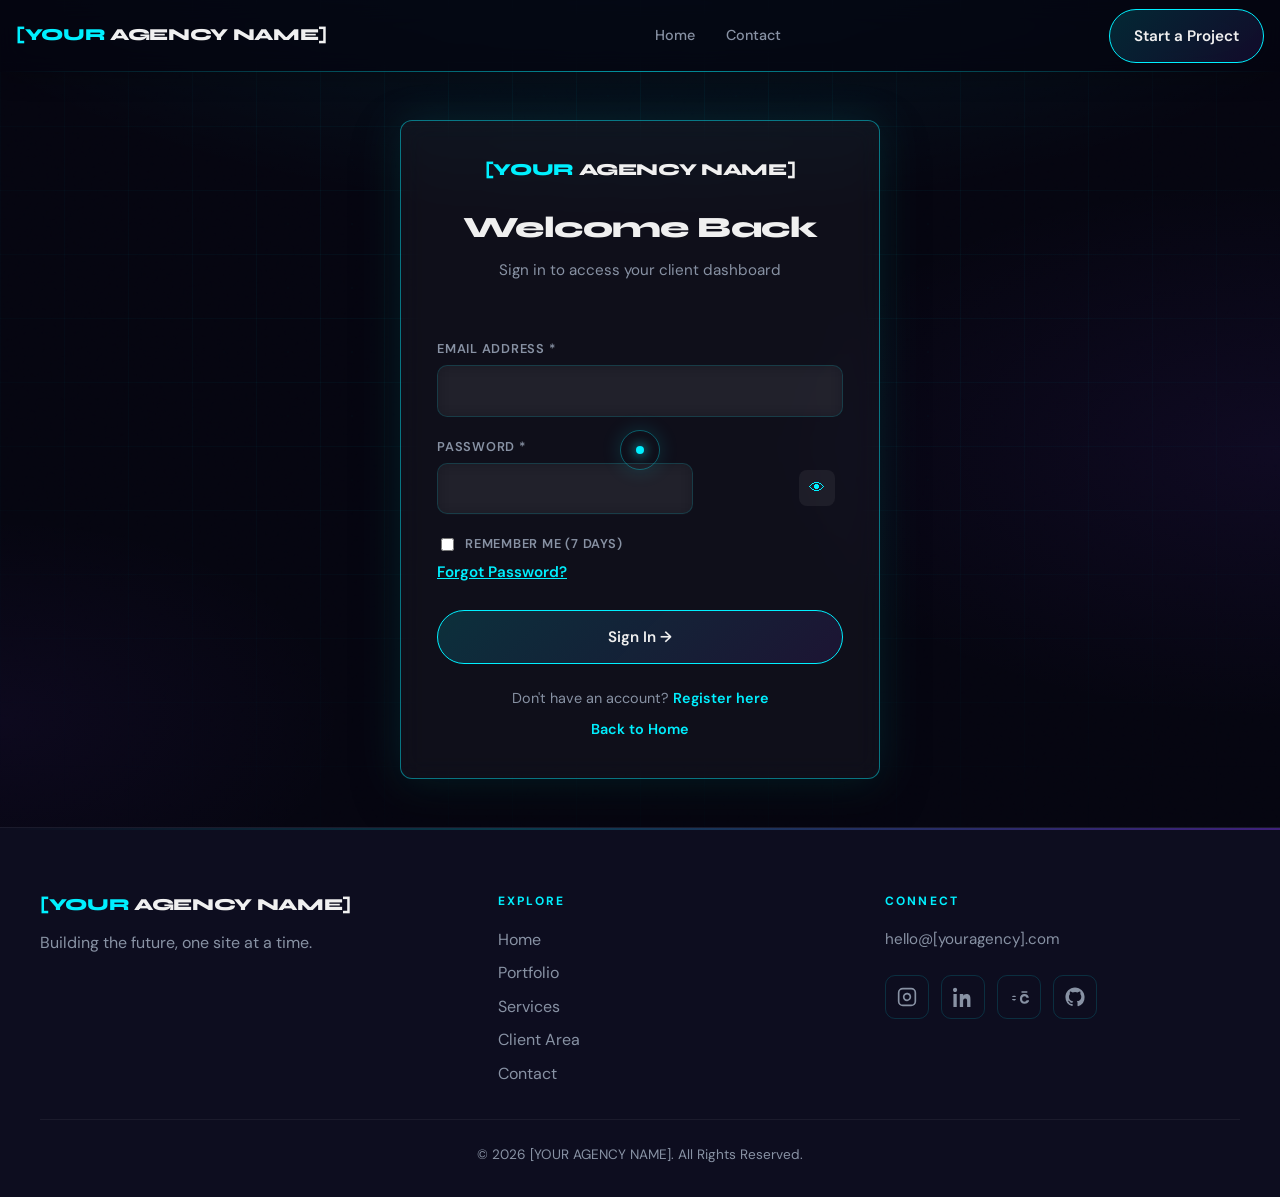
==== admin.html @ 1fb94049 "feat: client area auth, admin panel, and contact inbox (localStorage) Co-authored-by: Cursor <cursor" ====
<!DOCTYPE html>
<html lang="en">
  <head>
    <meta charset="utf-8" />
    <meta name="viewport" content="width=device-width, initial-scale=1" />
    <meta name="description" content="Admin Panel — [YOUR AGENCY NAME]" />
    <title>Admin Panel — [YOUR AGENCY NAME]</title>
    <link rel="icon" href="favicon.svg" type="image/svg+xml" />
    <link rel="preconnect" href="https://fonts.googleapis.com" />
    <link rel="preconnect" href="https://fonts.gstatic.com" crossorigin />
    <link
      href="https://fonts.googleapis.com/css2?family=DM+Sans:ital,opsz,wght@0,9..40,400;0,9..40,500;0,9..40,600;0,9..40,700&family=Syne:wght@400;500;600;700;800&display=swap"
      rel="stylesheet"
    />
    <link rel="stylesheet" href="style.css" />
  </head>
  <body class="page page--admin admin-page auth-pending" data-page="admin">
    <!-- Sync: session + admin role — keep in sync with auth.js getSession / user.role -->
    <script>
      (function () {
        try {
          var raw = localStorage.getItem("agency_session");
          if (!raw) {
            window.location.replace("login.html");
            return;
          }
          var s = JSON.parse(raw);
          if (!s || !s.userId || !s.expiresAt || Date.now() > new Date(s.expiresAt).getTime()) {
            localStorage.removeItem("agency_session");
            window.location.replace("login.html");
            return;
          }
          var users = JSON.parse(localStorage.getItem("agency_users") || "[]");
          var user = null;
          for (var i = 0; i < users.length; i++) {
            if (users[i].id === s.userId) {
              user = users[i];
              break;
            }
          }
          if (!user || user.role !== "admin") {
            window.location.replace("client-area.html");
            return;
          }
        } catch (e) {
          window.location.replace("login.html");
        }
      })();
    </script>

    <div class="page-bg" aria-hidden="true">
      <div class="page-bg__grid"></div>
      <div class="page-bg__dots"></div>
      <div class="page-bg__noise"></div>
    </div>

    <div class="custom-cursor" aria-hidden="true">
      <div class="custom-cursor__dot"></div>
      <div class="custom-cursor__ring"></div>
    </div>

    <header id="site-header" class="site-header"></header>

    <main id="main-content" class="admin-layout">
      <aside class="admin-sidebar" role="tablist" aria-label="Admin sections">
        <button type="button" class="admin-tab is-active" role="tab" aria-selected="true" data-admin-tab="overview">Overview</button>
        <button type="button" class="admin-tab" role="tab" aria-selected="false" data-admin-tab="users">Users</button>
        <button type="button" class="admin-tab" role="tab" aria-selected="false" data-admin-tab="projects">Projects</button>
        <button type="button" class="admin-tab" role="tab" aria-selected="false" data-admin-tab="messages">Messages</button>
        <button type="button" class="admin-tab" role="tab" aria-selected="false" data-admin-tab="settings">Settings</button>
      </aside>

      <div class="admin-panels">
        <section class="admin-panel glass glass--static" id="admin-panel-overview" data-admin-panel="overview">
          <h1 class="service-card__title" style="margin-top: 0">Overview</h1>
          <div class="admin-stat-grid" id="admin-overview-stats"></div>
          <h2 class="section__eyebrow" style="margin-top: 2rem">Recent registrations</h2>
          <div id="admin-recent-users" class="admin-table-wrap"></div>
          <h2 class="section__eyebrow" style="margin-top: 2rem">Recent activity</h2>
          <ul class="activity-list" id="admin-activity-feed"></ul>
        </section>

        <section class="admin-panel glass glass--static" id="admin-panel-users" data-admin-panel="users" hidden>
          <h1 class="service-card__title" style="margin-top: 0">Users</h1>
          <div style="display: flex; flex-wrap: wrap; gap: 0.75rem; margin: 1rem 0">
            <input type="search" id="admin-user-search" placeholder="Search name or email…" aria-label="Search users" style="flex: 1; min-width: 200px; padding: 0.65rem 1rem; border-radius: 10px; border: 1px solid var(--border); background: rgba(255,255,255,0.04); color: inherit" />
            <button type="button" class="btn btn--primary btn--magnetic" id="admin-add-user-toggle">Add User</button>
          </div>
          <div id="admin-add-user-form" class="glass glass--static" style="display: none; padding: 1rem; margin-bottom: 1rem">
            <h2 class="section__eyebrow" style="margin-top: 0">New user</h2>
            <form id="admin-create-user-form" class="note-form" style="margin: 0">
              <div class="field">
                <label for="au-name">Full name</label>
                <input id="au-name" required />
              </div>
              <div class="field">
                <label for="au-email">Email</label>
                <input id="au-email" type="email" required />
              </div>
              <div class="field">
                <label for="au-company">Company</label>
                <input id="au-company" />
              </div>
              <div class="field">
                <label for="au-role">Role</label>
                <select id="au-role">
                  <option value="client">client</option>
                  <option value="admin">admin</option>
                </select>
              </div>
              <div class="field">
                <label for="au-password">Password</label>
                <input id="au-password" type="password" minlength="8" required />
              </div>
              <button type="submit" class="btn btn--primary">Create user</button>
            </form>
          </div>
          <div id="admin-users-table" class="admin-table-wrap"></div>
        </section>

        <section class="admin-panel glass glass--static" id="admin-panel-projects" data-admin-panel="projects" hidden>
          <h1 class="service-card__title" style="margin-top: 0">Projects</h1>
          <button type="button" class="btn btn--primary btn--magnetic" id="admin-add-project-toggle" style="margin: 1rem 0">Add Project</button>
          <div id="admin-add-project-form" class="glass glass--static" style="display: none; padding: 1rem; margin-bottom: 1rem">
            <form id="admin-project-form" class="note-form" style="margin: 0">
              <div class="field">
                <label for="ap-name">Project name</label>
                <input id="ap-name" required />
              </div>
              <div class="field">
                <label for="ap-client">Assign to user</label>
                <select id="ap-client"></select>
              </div>
              <div class="field">
                <label for="ap-status">Status</label>
                <select id="ap-status">
                  <option>In Progress</option>
                  <option>Review</option>
                  <option>Complete</option>
                  <option>On Hold</option>
                </select>
              </div>
              <button type="submit" class="btn btn--primary">Save project</button>
            </form>
          </div>
          <div id="admin-projects-table" class="admin-table-wrap"></div>
        </section>

        <section class="admin-panel glass glass--static" id="admin-panel-messages" data-admin-panel="messages" hidden>
          <h1 class="service-card__title" style="margin-top: 0">Messages</h1>
          <p class="section__lead">Contact form submissions stored in this browser.</p>
          <div id="admin-messages-list"></div>
        </section>

        <section class="admin-panel glass glass--static" id="admin-panel-settings" data-admin-panel="settings" hidden>
          <h1 class="service-card__title" style="margin-top: 0">Agency settings</h1>
          <form id="agency-settings-form" class="note-form glass glass--static" style="padding: 1.25rem">
            <div class="field">
              <label for="as-name">Agency name</label>
              <input id="as-name" />
            </div>
            <div class="field">
              <label for="as-email">Contact email</label>
              <input id="as-email" type="email" />
            </div>
            <div class="field">
              <label for="as-hours">Business hours</label>
              <input id="as-hours" />
            </div>
            <div class="field">
              <label for="as-social">Social links (one per line)</label>
              <textarea id="as-social" rows="4"></textarea>
            </div>
            <button type="submit" class="btn btn--primary btn--magnetic">Save settings</button>
          </form>
        </section>
      </div>
    </main>

    <div id="admin-modal" class="admin-modal" role="dialog" aria-modal="true" aria-labelledby="admin-modal-title" hidden>
      <div class="admin-modal__card">
        <h2 id="admin-modal-title" class="service-card__title" style="margin-top: 0">Confirm</h2>
        <p id="admin-modal-body" class="section__lead" style="margin-bottom: 1rem"></p>
        <div style="display: flex; gap: 0.75rem; justify-content: flex-end">
          <button type="button" class="btn btn--magnetic" id="admin-modal-cancel">Cancel</button>
          <button type="button" class="btn btn--primary" id="admin-modal-confirm">Confirm</button>
        </div>
      </div>
    </div>

    <footer id="site-footer" class="site-footer"></footer>

    <script src="auth.js"></script>
    <script src="components.js"></script>
    <script src="main.js"></script>
    <script src="admin.js"></script>
  </body>
</html>
---- style.css ----
/**
 * [YOUR AGENCY NAME] — Global styles
 * Futuristic agency theme: deep space, cyan/violet accents, glass UI.
 * Mobile-first breakpoints: 480 | 768 | 1024 | 1280
 */

/* -------------------------------------------------------------------------- */
/* Design tokens                                                              */
/* -------------------------------------------------------------------------- */

:root {
  --bg-primary: #050510;
  --bg-secondary: #0d0d1f;
  --bg-card: rgba(255, 255, 255, 0.04);
  --accent-cyan: #00f0ff;
  --accent-cyan-glow: rgba(0, 240, 255, 0.15);
  --accent-violet: #7c3aed;
  --accent-violet-glow: rgba(124, 58, 237, 0.15);
  --text-primary: #f0f0f0;
  --text-secondary: #8892a4;
  --border: rgba(0, 240, 255, 0.15);
  --glass-blur: blur(12px);
  --radius: 12px;
  --font-display: "Syne", sans-serif;
  --font-body: "DM Sans", sans-serif;
  --error: #ff4d6d;
  --header-h: 72px;
  --ease-out: cubic-bezier(0.22, 1, 0.36, 1);
  /* Native <select> lists often use a light surface — options need dark text */
  --select-option-text: #0a0d18;
  --select-option-bg: #eef2f8;
  --select-option-bg-hover: #e2e8f0;
}

/* -------------------------------------------------------------------------- */
/* Base                                                                       */
/* -------------------------------------------------------------------------- */

*,
*::before,
*::after {
  box-sizing: border-box;
}

html {
  scroll-behavior: smooth;
}

body {
  margin: 0;
  min-height: 100vh;
  font-family: var(--font-body);
  font-size: 1rem;
  line-height: 1.6;
  color: var(--text-primary);
  background-color: var(--bg-primary);
  overflow-x: hidden;
  -webkit-font-smoothing: antialiased;
}

/* Custom cursor: hide system cursor on fine pointers only */
@media (pointer: fine) {
  body.has-custom-cursor,
  body.has-custom-cursor * {
    cursor: none;
  }
}

img {
  max-width: 100%;
  height: auto;
  display: block;
}

a {
  color: inherit;
  text-decoration: none;
}

button,
input,
select,
textarea {
  font: inherit;
  color: inherit;
}

:focus {
  outline: none;
}

:focus-visible {
  outline: 2px solid var(--accent-cyan);
  outline-offset: 3px;
}

/* -------------------------------------------------------------------------- */
/* Page shell — shared background (every page)                                */
/* -------------------------------------------------------------------------- */

.page-bg {
  position: fixed;
  inset: 0;
  z-index: -2;
  background-color: var(--bg-primary);
  background-image:
    radial-gradient(ellipse 120% 80% at 50% -20%, rgba(0, 240, 255, 0.12), transparent 55%),
    radial-gradient(ellipse 80% 60% at 100% 50%, rgba(124, 58, 237, 0.08), transparent 50%),
    radial-gradient(ellipse 60% 50% at 0% 80%, rgba(124, 58, 237, 0.06), transparent 45%);
  overflow: hidden;
}

/* Animated grid */
.page-bg__grid {
  position: absolute;
  inset: -50%;
  width: 200%;
  height: 200%;
  background-image:
    linear-gradient(rgba(0, 240, 255, 0.04) 1px, transparent 1px),
    linear-gradient(90deg, rgba(0, 240, 255, 0.04) 1px, transparent 1px);
  background-size: 64px 64px;
  transform-origin: center;
  animation: grid-drift 80s linear infinite;
  mask-image: radial-gradient(ellipse 55% 55% at 50% 40%, black 20%, transparent 70%);
}

@keyframes grid-drift {
  0% {
    transform: translate(0, 0) rotate(0deg);
  }
  100% {
    transform: translate(-64px, -64px) rotate(0.5deg);
  }
}

/* Glowing grid intersections (subtle dots) */
.page-bg__dots {
  position: absolute;
  inset: 0;
  background-image: radial-gradient(
    circle,
    rgba(0, 240, 255, 0.12) 1px,
    transparent 1.5px
  );
  background-size: 64px 64px;
  opacity: 0.35;
  animation: grid-drift 80s linear infinite reverse;
  mask-image: radial-gradient(ellipse 50% 45% at 50% 35%, black, transparent 75%);
}

/* Noise overlay */
.page-bg__noise {
  position: absolute;
  inset: 0;
  opacity: 0.07;
  pointer-events: none;
  background-image: url("data:image/svg+xml,%3Csvg viewBox='0 0 256 256' xmlns='http://www.w3.org/2000/svg'%3E%3Cfilter id='n'%3E%3CfeTurbulence type='fractalNoise' baseFrequency='0.9' numOctaves='4' stitchTiles='stitch'/%3E%3C/filter%3E%3Crect width='100%25' height='100%25' filter='url(%23n)'/%3E%3C/svg%3E");
  mix-blend-mode: overlay;
}

/* -------------------------------------------------------------------------- */
/* Custom cursor                                                              */
/* -------------------------------------------------------------------------- */

.custom-cursor {
  position: fixed;
  inset: 0;
  z-index: 2147483645;
  pointer-events: none;
  isolation: isolate;
  display: none;
}

@media (pointer: fine) {
  .custom-cursor {
    display: block;
  }
}

.custom-cursor__dot {
  position: absolute;
  width: 8px;
  height: 8px;
  left: 0;
  top: 0;
  border-radius: 50%;
  background: var(--accent-cyan);
  box-shadow:
    0 0 12px var(--accent-cyan),
    0 0 24px var(--accent-cyan-glow);
  transform: translate3d(-100px, -100px, 0) translate(-50%, -50%);
  will-change: transform;
}

.custom-cursor__ring {
  position: absolute;
  width: 40px;
  height: 40px;
  left: 0;
  top: 0;
  border-radius: 50%;
  border: 1px solid rgba(0, 240, 255, 0.35);
  box-shadow: 0 0 20px rgba(0, 240, 255, 0.15);
  transform: translate3d(-100px, -100px, 0) translate(-50%, -50%);
  will-change: transform;
}

/* -------------------------------------------------------------------------- */
/* Page transitions                                                           */
/* -------------------------------------------------------------------------- */

body {
  opacity: 1;
  /* No transform on body: any transform makes fixed children use the wrong
     containing block vs. clientX/clientY. Page transitions use opacity only. */
  transform: none;
  transition: opacity 0.45s var(--ease-out);
}

body.page-exit {
  opacity: 0;
}

body.page-enter {
  opacity: 0;
}

body.page-enter-active {
  opacity: 1;
}

/* -------------------------------------------------------------------------- */
/* Layout utilities                                                           */
/* -------------------------------------------------------------------------- */

.container {
  width: min(1200px, 100% - 2rem);
  margin-inline: auto;
}

@media (min-width: 768px) {
  .container {
    width: min(1200px, 100% - 3rem);
  }
}

.section {
  position: relative;
  padding-block: clamp(3.5rem, 10vw, 6rem);
}

.section__title {
  font-family: var(--font-display);
  font-weight: 800;
  font-size: clamp(2.5rem, 6vw, 4.5rem);
  line-height: 1.05;
  letter-spacing: -0.02em;
  margin: 0 0 0.75rem;
}

.section__title--page {
  font-size: clamp(3rem, 8vw, 5.5rem);
}

.section__eyebrow {
  font-size: 0.75rem;
  font-weight: 600;
  letter-spacing: 0.2em;
  text-transform: uppercase;
  color: var(--accent-cyan);
  margin-bottom: 0.75rem;
  display: block;
}

.section__lead {
  color: var(--text-secondary);
  font-size: clamp(1rem, 2vw, 1.15rem);
  max-width: 42ch;
  margin: 0 0 2rem;
}

/* Wave / diagonal section dividers — never flat horizontal rules */
.section-divider {
  display: block;
  width: 100%;
  height: clamp(48px, 8vw, 80px);
  color: var(--bg-secondary);
  margin-top: -1px;
}

.section-divider--flip {
  transform: scaleY(-1);
}

.section-divider--diagonal {
  height: clamp(40px, 6vw, 64px);
  background: linear-gradient(
    to bottom right,
    transparent 49.5%,
    var(--bg-secondary) 50%
  );
}

/* -------------------------------------------------------------------------- */
/* Reveal on scroll (Intersection Observer)                                   */
/* -------------------------------------------------------------------------- */

.reveal {
  opacity: 0;
  transform: translateY(28px);
  pointer-events: none;
  transition:
    opacity 0.7s var(--ease-out),
    transform 0.7s var(--ease-out);
}

.reveal.is-visible {
  opacity: 1;
  transform: translateY(0);
  pointer-events: auto;
}

.reveal-stagger > * {
  opacity: 0;
  transform: translateY(24px);
  transition:
    opacity 0.65s var(--ease-out),
    transform 0.65s var(--ease-out);
}

.reveal-stagger:not(.is-visible) {
  pointer-events: none;
}

.reveal-stagger.is-visible > * {
  opacity: 1;
  transform: translateY(0);
}

.reveal-stagger.is-visible {
  pointer-events: auto;
}

/* -------------------------------------------------------------------------- */
/* Buttons                                                                    */
/* -------------------------------------------------------------------------- */

.btn {
  position: relative;
  display: inline-flex;
  align-items: center;
  justify-content: center;
  gap: 0.5rem;
  padding: 0.85rem 1.5rem;
  border-radius: 999px;
  font-weight: 600;
  font-size: 0.95rem;
  border: 1px solid rgba(0, 240, 255, 0.45);
  background: transparent;
  color: var(--text-primary);
  box-shadow: 0 0 0 rgba(0, 240, 255, 0);
  transition:
    border-color 0.3s ease,
    box-shadow 0.35s ease,
    background 0.3s ease,
    transform 0.2s var(--ease-out);
}

.btn--magnetic {
  will-change: transform;
}

.btn::before {
  content: "";
  position: absolute;
  inset: -1px;
  border-radius: inherit;
  padding: 1px;
  background: linear-gradient(135deg, rgba(0, 240, 255, 0.5), rgba(124, 58, 237, 0.35));
  -webkit-mask:
    linear-gradient(#fff 0 0) content-box,
    linear-gradient(#fff 0 0);
  mask:
    linear-gradient(#fff 0 0) content-box,
    linear-gradient(#fff 0 0);
  -webkit-mask-composite: xor;
  mask-composite: exclude;
  opacity: 0;
  transition: opacity 0.3s ease;
  pointer-events: none;
}

.btn:hover::before,
.btn:focus-visible::before {
  opacity: 1;
}

.btn:hover,
.btn:focus-visible {
  border-color: var(--accent-cyan);
  box-shadow:
    0 0 24px var(--accent-cyan-glow),
    0 0 48px rgba(0, 240, 255, 0.08);
}

.btn--primary {
  background: linear-gradient(135deg, rgba(0, 240, 255, 0.15), rgba(124, 58, 237, 0.12));
  border-color: var(--accent-cyan);
}

.btn--primary:hover,
.btn--primary:focus-visible {
  background: linear-gradient(135deg, rgba(0, 240, 255, 0.35), rgba(124, 58, 237, 0.2));
}

.btn--glow {
  animation: btn-glow-pulse 2.5s ease-in-out infinite;
}

@keyframes btn-glow-pulse {
  0%,
  100% {
    box-shadow: 0 0 20px rgba(0, 240, 255, 0.15);
  }
  50% {
    box-shadow:
      0 0 32px rgba(0, 240, 255, 0.35),
      0 0 64px rgba(0, 240, 255, 0.12);
  }
}

.btn-row {
  display: flex;
  flex-wrap: wrap;
  gap: 1rem;
}

/* -------------------------------------------------------------------------- */
/* Glass cards                                                                */
/* -------------------------------------------------------------------------- */

.glass {
  position: relative;
  background: var(--bg-card);
  -webkit-backdrop-filter: var(--glass-blur);
  backdrop-filter: var(--glass-blur);
  border: 1px solid var(--border);
  border-radius: var(--radius);
  box-shadow: 0 8px 32px rgba(0, 0, 0, 0.35);
  transition:
    transform 0.35s var(--ease-out),
    border-color 0.35s ease,
    box-shadow 0.35s ease;
}

.glass:hover {
  border-color: rgba(0, 240, 255, 0.45);
  box-shadow:
    0 0 24px var(--accent-cyan-glow),
    0 12px 40px rgba(0, 0, 0, 0.4);
}

.glass--static:hover {
  transform: none;
}

.glass--lift:hover {
  transform: scale(1.02) translateY(-4px);
}

/* -------------------------------------------------------------------------- */
/* Site header / nav                                                          */
/* -------------------------------------------------------------------------- */

.site-header {
  position: fixed;
  top: 0;
  left: 0;
  right: 0;
  z-index: 1000;
  height: var(--header-h);
  display: flex;
  align-items: center;
  background: rgba(5, 5, 16, 0.72);
  -webkit-backdrop-filter: blur(12px);
  backdrop-filter: blur(12px);
  border-bottom: 1px solid transparent;
  border-image: linear-gradient(
      90deg,
      transparent,
      rgba(0, 240, 255, 0.35) 30%,
      rgba(0, 240, 255, 0.6) 50%,
      rgba(0, 240, 255, 0.35) 70%,
      transparent
    )
    1;
  box-shadow: 0 4px 24px rgba(0, 0, 0, 0.25);
}

.site-header__inner {
  width: min(1280px, 100% - 2rem);
  margin-inline: auto;
  display: flex;
  align-items: center;
  justify-content: space-between;
  gap: 1rem;
}

.logo {
  font-family: var(--font-display);
  font-weight: 800;
  font-size: 1.05rem;
  letter-spacing: -0.02em;
  white-space: nowrap;
}

.logo__accent {
  color: var(--accent-cyan);
}

.logo__rest {
  color: var(--text-primary);
}

.nav-desktop {
  display: none;
  align-items: center;
  gap: 0.25rem;
}

@media (min-width: 1024px) {
  .nav-desktop {
    display: flex;
  }
}

.nav-desktop a {
  position: relative;
  padding: 0.5rem 0.85rem;
  font-size: 0.9rem;
  font-weight: 500;
  color: var(--text-secondary);
  transition: color 0.25s ease;
}

.nav-desktop a::after {
  content: "";
  position: absolute;
  left: 0.85rem;
  right: 0.85rem;
  bottom: 0.2rem;
  height: 2px;
  background: var(--accent-cyan);
  transform: scaleX(0);
  transform-origin: left;
  transition: transform 0.35s var(--ease-out);
  box-shadow: 0 0 12px var(--accent-cyan);
}

.nav-desktop a:hover,
.nav-desktop a:focus-visible {
  color: var(--text-primary);
  text-shadow: 0 0 18px rgba(0, 240, 255, 0.35);
}

.nav-desktop a.is-active {
  color: var(--text-primary);
}

.nav-desktop a.is-active::after {
  transform: scaleX(1);
}

.nav-cta {
  display: none;
}

@media (min-width: 1024px) {
  .nav-cta {
    display: inline-flex;
  }
}

.nav-toggle {
  display: flex;
  align-items: center;
  justify-content: center;
  width: 48px;
  height: 48px;
  border: 1px solid var(--border);
  border-radius: 10px;
  background: rgba(255, 255, 255, 0.03);
  -webkit-backdrop-filter: blur(8px);
  backdrop-filter: blur(8px);
  cursor: pointer;
}

@media (min-width: 1024px) {
  .nav-toggle {
    display: none;
  }
}

.nav-toggle__bars {
  display: flex;
  flex-direction: column;
  gap: 6px;
  width: 22px;
}

.nav-toggle__bars span {
  display: block;
  height: 2px;
  background: var(--accent-cyan);
  border-radius: 2px;
  transition: transform 0.3s ease, opacity 0.3s ease;
}

.site-header.is-open .nav-toggle__bars span:nth-child(1) {
  transform: translateY(8px) rotate(45deg);
}

.site-header.is-open .nav-toggle__bars span:nth-child(2) {
  opacity: 0;
}

.site-header.is-open .nav-toggle__bars span:nth-child(3) {
  transform: translateY(-8px) rotate(-45deg);
}

/* Mobile overlay menu */
.nav-overlay {
  position: fixed;
  inset: 0;
  z-index: 999;
  background: rgba(5, 5, 16, 0.94);
  -webkit-backdrop-filter: blur(16px);
  backdrop-filter: blur(16px);
  display: flex;
  flex-direction: column;
  padding: calc(var(--header-h) + 1rem) 1.5rem 2rem;
  transform: translateX(100%);
  visibility: hidden;
  transition:
    transform 0.45s var(--ease-out),
    visibility 0.45s;
}

.site-header.is-open .nav-overlay {
  transform: translateX(0);
  visibility: visible;
}

.nav-overlay__close {
  position: absolute;
  top: 1rem;
  right: 1rem;
  width: 48px;
  height: 48px;
  border: 1px solid var(--border);
  border-radius: 10px;
  background: rgba(255, 255, 255, 0.04);
  font-size: 1.5rem;
  line-height: 1;
  color: var(--accent-cyan);
}

.nav-overlay__links {
  display: flex;
  flex-direction: column;
  gap: 0.5rem;
  margin-top: auto;
  margin-bottom: auto;
}

.nav-overlay__links a {
  font-family: var(--font-display);
  font-size: clamp(1.75rem, 8vw, 2.75rem);
  font-weight: 700;
  padding: 0.65rem 0;
  border-bottom: 1px solid rgba(255, 255, 255, 0.06);
  transform: translateX(40px);
  opacity: 0;
  transition:
    transform 0.4s var(--ease-out),
    opacity 0.4s ease;
}

.site-header.is-open .nav-overlay__links a {
  transform: translateX(0);
  opacity: 1;
}

.site-header.is-open .nav-overlay__links a:nth-child(1) {
  transition-delay: 0.05s;
}
.site-header.is-open .nav-overlay__links a:nth-child(2) {
  transition-delay: 0.1s;
}
.site-header.is-open .nav-overlay__links a:nth-child(3) {
  transition-delay: 0.15s;
}
.site-header.is-open .nav-overlay__links a:nth-child(4) {
  transition-delay: 0.2s;
}
.site-header.is-open .nav-overlay__links a:nth-child(5) {
  transition-delay: 0.25s;
}

.nav-overlay__links a.is-active {
  color: var(--accent-cyan);
}

.nav-overlay__cta {
  margin-top: 1rem;
}

/* -------------------------------------------------------------------------- */
/* Main content offset for fixed header                                       */
/* -------------------------------------------------------------------------- */

main {
  padding-top: var(--header-h);
}

/* -------------------------------------------------------------------------- */
/* Hero (home)                                                                */
/* -------------------------------------------------------------------------- */

.hero {
  position: relative;
  min-height: 100vh;
  min-height: 100dvh;
  display: flex;
  flex-direction: column;
  justify-content: center;
  padding-block: clamp(4rem, 12vh, 6rem);
  overflow: hidden;
}

.hero__glow {
  position: absolute;
  width: min(90vw, 700px);
  height: min(90vw, 700px);
  top: 15%;
  left: 50%;
  transform: translateX(-50%);
  background: radial-gradient(circle, rgba(0, 240, 255, 0.18), transparent 65%);
  filter: blur(40px);
  pointer-events: none;
  z-index: 0;
}

.hero__float {
  position: absolute;
  border-radius: 50%;
  filter: blur(60px);
  opacity: 0.5;
  pointer-events: none;
  z-index: 0;
}

.hero__float--1 {
  width: 280px;
  height: 280px;
  background: rgba(124, 58, 237, 0.35);
  top: 10%;
  right: -5%;
  animation: float-a 18s ease-in-out infinite;
}

.hero__float--2 {
  width: 220px;
  height: 220px;
  background: rgba(0, 240, 255, 0.2);
  bottom: 20%;
  left: -8%;
  animation: float-b 22s ease-in-out infinite;
}

@keyframes float-a {
  0%,
  100% {
    transform: translate(0, 0);
  }
  50% {
    transform: translate(-30px, 40px);
  }
}

@keyframes float-b {
  0%,
  100% {
    transform: translate(0, 0);
  }
  50% {
    transform: translate(35px, -25px);
  }
}

.hero__inner {
  position: relative;
  z-index: 1;
  width: min(1200px, 100% - 2rem);
  margin-inline: auto;
}

.hero__title {
  font-family: var(--font-display);
  font-weight: 800;
  font-size: clamp(2.25rem, 8vw, 6rem);
  line-height: 1.02;
  letter-spacing: -0.03em;
  margin: 0 0 1.25rem;
  max-width: 18ch;
}

@media (min-width: 768px) {
  .hero__title {
    font-size: clamp(3rem, 7vw, 6.5rem);
  }
}

@media (min-width: 1024px) {
  .hero__title {
    font-size: clamp(4rem, 6vw, 8rem);
  }
}

.hero__title .line {
  display: block;
}

.hero__sub {
  color: var(--text-secondary);
  font-size: clamp(1.05rem, 2.2vw, 1.35rem);
  max-width: 36ch;
  margin: 0 0 2rem;
}

/* Staggered hero entrance */
.hero-entrance .hero__eyebrow,
.hero-entrance .hero__title .line,
.hero-entrance .hero__sub,
.hero-entrance .hero__actions {
  opacity: 0;
  transform: translateY(32px);
  animation: hero-in 0.9s var(--ease-out) forwards;
}

.hero-entrance .hero__eyebrow {
  animation-delay: 0.05s;
}
.hero-entrance .hero__title .line:nth-child(1) {
  animation-delay: 0.12s;
}
.hero-entrance .hero__title .line:nth-child(2) {
  animation-delay: 0.2s;
}
.hero-entrance .hero__title .line:nth-child(3) {
  animation-delay: 0.28s;
}
.hero-entrance .hero__sub {
  animation-delay: 0.38s;
}
.hero-entrance .hero__actions {
  animation-delay: 0.48s;
}

@keyframes hero-in {
  to {
    opacity: 1;
    transform: translateY(0);
  }
}

.hero__eyebrow {
  font-size: 0.75rem;
  font-weight: 600;
  letter-spacing: 0.22em;
  text-transform: uppercase;
  color: var(--accent-violet);
  margin-bottom: 1rem;
}

.hero__scroll {
  position: absolute;
  bottom: 1.5rem;
  left: 50%;
  transform: translateX(-50%);
  display: flex;
  flex-direction: column;
  align-items: center;
  gap: 0.35rem;
  color: var(--text-secondary);
  font-size: 0.7rem;
  letter-spacing: 0.15em;
  text-transform: uppercase;
}

.hero__scroll svg {
  width: 28px;
  height: 28px;
  color: var(--accent-cyan);
  animation: chevron-bounce 1.8s ease-in-out infinite;
}

@keyframes chevron-bounce {
  0%,
  100% {
    transform: translateY(0);
    opacity: 0.6;
  }
  50% {
    transform: translateY(8px);
    opacity: 1;
  }
}

/* -------------------------------------------------------------------------- */
/* Page hero (inner pages)                                                    */
/* -------------------------------------------------------------------------- */

.page-hero {
  padding-block: clamp(3rem, 10vw, 5rem);
  position: relative;
}

.page-hero .container {
  position: relative;
  z-index: 1;
}

/* -------------------------------------------------------------------------- */
/* Cards grids                                                                */
/* -------------------------------------------------------------------------- */

.card-grid {
  display: grid;
  gap: 1.25rem;
}

@media (min-width: 768px) {
  .card-grid--3 {
    grid-template-columns: repeat(3, 1fr);
  }
}

.service-card {
  padding: 1.75rem;
}

.service-card__icon {
  width: 48px;
  height: 48px;
  margin-bottom: 1rem;
  color: var(--accent-cyan);
}

.service-card__title {
  font-family: var(--font-display);
  font-weight: 700;
  font-size: 1.25rem;
  margin: 0 0 0.5rem;
}

.service-card__text {
  color: var(--text-secondary);
  font-size: 0.95rem;
  margin: 0 0 1.25rem;
}

.service-card__link {
  display: inline-flex;
  align-items: center;
  gap: 0.35rem;
  font-weight: 600;
  font-size: 0.9rem;
  color: var(--accent-cyan);
  transition: gap 0.25s ease;
}

.service-card__link:hover,
.service-card__link:focus-visible {
  gap: 0.6rem;
}

/* Featured work cards */
.work-card {
  position: relative;
  border-radius: var(--radius);
  overflow: hidden;
  min-height: 240px;
}

.work-card__media {
  position: absolute;
  inset: 0;
}

.work-card__media img {
  width: 100%;
  height: 100%;
  object-fit: cover;
  transition: transform 0.6s var(--ease-out);
}

.work-card:hover .work-card__media img {
  transform: scale(1.06);
}

.work-card__body {
  position: relative;
  z-index: 1;
  padding: 1.5rem;
  height: 100%;
  min-height: 260px;
  display: flex;
  flex-direction: column;
  justify-content: flex-end;
  background: linear-gradient(to top, rgba(5, 5, 16, 0.95), transparent 60%);
}

.work-card__overlay {
  position: absolute;
  inset: 0;
  z-index: 2;
  display: flex;
  align-items: flex-end;
  justify-content: center;
  padding: 1.5rem;
  background: linear-gradient(to top, rgba(5, 5, 16, 0.92), rgba(5, 5, 16, 0.4));
  opacity: 0;
  transform: translateY(12px);
  transition:
    opacity 0.4s ease,
    transform 0.4s var(--ease-out);
}

.work-card:hover .work-card__overlay,
.work-card:focus-within .work-card__overlay {
  opacity: 1;
  transform: translateY(0);
}

.work-card__tags {
  display: flex;
  flex-wrap: wrap;
  gap: 0.4rem;
  margin-top: 0.5rem;
}

.tag {
  font-size: 0.7rem;
  font-weight: 600;
  letter-spacing: 0.08em;
  text-transform: uppercase;
  padding: 0.25rem 0.55rem;
  border-radius: 999px;
  border: 1px solid var(--border);
  color: var(--text-secondary);
}

/* -------------------------------------------------------------------------- */
/* Process                                                                    */
/* -------------------------------------------------------------------------- */

.process {
  background: var(--bg-secondary);
}

.process__track {
  display: grid;
  gap: 2rem;
}

@media (min-width: 768px) {
  .process__track {
    grid-template-columns: repeat(4, 1fr);
    gap: 1rem;
    position: relative;
  }

  .process__track::before {
    content: "";
    position: absolute;
    top: 2.25rem;
    left: 8%;
    right: 8%;
    height: 2px;
    background: linear-gradient(
      90deg,
      transparent,
      rgba(0, 240, 255, 0.25) 10%,
      rgba(0, 240, 255, 0.55) 50%,
      rgba(124, 58, 237, 0.35) 90%,
      transparent
    );
    box-shadow: 0 0 20px rgba(0, 240, 255, 0.25);
    z-index: 0;
  }
}

.process-step {
  position: relative;
  z-index: 1;
  text-align: center;
}

.process-step__num {
  font-family: var(--font-display);
  font-weight: 800;
  font-size: clamp(2.5rem, 5vw, 3.5rem);
  color: var(--accent-cyan);
  text-shadow: 0 0 30px var(--accent-cyan-glow);
  line-height: 1;
  margin-bottom: 0.75rem;
}

.process-step__title {
  font-family: var(--font-display);
  font-weight: 700;
  font-size: 1.1rem;
  margin: 0 0 0.5rem;
}

.process-step__text {
  color: var(--text-secondary);
  font-size: 0.9rem;
  margin: 0;
}

/* -------------------------------------------------------------------------- */
/* CTA banner                                                                 */
/* -------------------------------------------------------------------------- */

.cta-banner {
  position: relative;
  padding: clamp(3rem, 8vw, 5rem) 1.5rem;
  text-align: center;
  overflow: hidden;
  border-block: 1px solid rgba(0, 240, 255, 0.2);
}

.cta-banner__bg {
  position: absolute;
  inset: 0;
  background: linear-gradient(
    120deg,
    rgba(0, 240, 255, 0.2),
    rgba(124, 58, 237, 0.25),
    rgba(0, 240, 255, 0.15)
  );
  filter: blur(0);
  animation: cta-shift 10s ease-in-out infinite alternate;
}

@keyframes cta-shift {
  from {
    transform: scale(1) translateX(0);
  }
  to {
    transform: scale(1.08) translateX(-3%);
  }
}

.cta-banner__inner {
  position: relative;
  z-index: 1;
}

.cta-banner h2 {
  font-family: var(--font-display);
  font-weight: 800;
  font-size: clamp(1.75rem, 4vw, 2.75rem);
  margin: 0 0 1.25rem;
}

/* -------------------------------------------------------------------------- */
/* Portfolio page                                                             */
/* -------------------------------------------------------------------------- */

.filter-bar {
  display: flex;
  flex-wrap: wrap;
  gap: 0.5rem;
  margin-bottom: 2rem;
}

.filter-btn {
  padding: 0.55rem 1rem;
  border-radius: 999px;
  border: 1px solid var(--border);
  background: rgba(255, 255, 255, 0.03);
  font-size: 0.8rem;
  font-weight: 600;
  letter-spacing: 0.06em;
  text-transform: uppercase;
  color: var(--text-secondary);
  cursor: pointer;
  transition:
    border-color 0.25s ease,
    color 0.25s ease,
    box-shadow 0.3s ease;
}

.filter-btn:hover,
.filter-btn:focus-visible {
  color: var(--text-primary);
  border-color: rgba(0, 240, 255, 0.35);
}

.filter-btn.is-active {
  color: var(--text-primary);
  border-color: var(--accent-cyan);
  box-shadow: 0 0 20px var(--accent-cyan-glow);
}

.portfolio-masonry {
  display: grid;
  gap: 1.25rem;
  grid-template-columns: 1fr;
}

@media (min-width: 768px) {
  .portfolio-masonry {
    grid-template-columns: 1.2fr 0.8fr;
    grid-auto-rows: 180px;
    grid-template-rows: repeat(6, minmax(160px, auto));
  }

  .portfolio-item:nth-child(1) {
    grid-row: span 2;
    grid-column: 1;
  }
  .portfolio-item:nth-child(2) {
    grid-column: 2;
  }
  .portfolio-item:nth-child(3) {
    grid-column: 2;
    grid-row: span 2;
  }
  .portfolio-item:nth-child(4) {
    grid-column: 1;
    grid-row: span 2;
  }
  .portfolio-item:nth-child(5) {
    grid-column: 2;
  }
  .portfolio-item:nth-child(6) {
    grid-column: 1;
  }
  .portfolio-item:nth-child(7) {
    grid-column: 2;
    grid-row: span 2;
  }
  .portfolio-item:nth-child(8) {
    grid-column: 1;
    grid-row: span 2;
  }
  .portfolio-item:nth-child(9) {
    grid-column: 2;
  }
}

.portfolio-item {
  position: relative;
  border-radius: var(--radius);
  overflow: hidden;
  min-height: 200px;
  transition:
    opacity 0.35s ease,
    transform 0.35s ease;
}

.portfolio-item.is-hidden {
  display: none;
}

.portfolio-item .glass {
  height: 100%;
  border-radius: var(--radius);
  overflow: hidden;
  display: flex;
  flex-direction: column;
}

.portfolio-item__thumb {
  position: relative;
  flex: 1;
  min-height: 160px;
}

.portfolio-item__thumb img {
  width: 100%;
  height: 100%;
  object-fit: cover;
}

.portfolio-item__bar {
  padding: 1rem 1.25rem;
  border-top: 1px solid var(--border);
  background: rgba(5, 5, 16, 0.65);
}

.portfolio-item__name {
  font-family: var(--font-display);
  font-weight: 700;
  font-size: 1.1rem;
  margin: 0 0 0.35rem;
}

.portfolio-item__desc {
  font-size: 0.85rem;
  color: var(--text-secondary);
  margin: 0 0 0.5rem;
}

.portfolio-item__hover {
  position: absolute;
  inset: 0;
  display: flex;
  align-items: flex-end;
  justify-content: center;
  padding: 1.25rem;
  background: linear-gradient(to top, rgba(5, 5, 16, 0.95), transparent 55%);
  opacity: 0;
  transform: translateY(100%);
  transition:
    opacity 0.35s ease,
    transform 0.45s var(--ease-out);
}

.portfolio-item:hover .portfolio-item__hover,
.portfolio-item:focus-within .portfolio-item__hover {
  opacity: 1;
  transform: translateY(0);
}

/* -------------------------------------------------------------------------- */
/* Services rows                                                              */
/* -------------------------------------------------------------------------- */

.service-row {
  display: grid;
  gap: 1rem;
  padding-block: 2rem;
  border-bottom: 1px solid transparent;
  border-image: linear-gradient(
      90deg,
      rgba(0, 240, 255, 0.1),
      rgba(0, 240, 255, 0.45) 50%,
      rgba(124, 58, 237, 0.25)
    )
    1;
}

@media (min-width: 768px) {
  .service-row {
    grid-template-columns: auto 1fr;
    gap: 2rem;
    align-items: start;
  }
}

.service-row__num {
  font-family: var(--font-display);
  font-weight: 800;
  font-size: clamp(2.5rem, 5vw, 4rem);
  color: var(--accent-violet);
  text-shadow: 0 0 28px var(--accent-violet-glow);
  line-height: 1;
}

.service-row__name {
  font-family: var(--font-display);
  font-weight: 700;
  font-size: clamp(1.35rem, 2.5vw, 1.75rem);
  margin: 0 0 0.75rem;
}

.service-row__text {
  color: var(--text-secondary);
  margin: 0 0 1rem;
  max-width: 65ch;
}

/* -------------------------------------------------------------------------- */
/* Pricing                                                                      */
/* -------------------------------------------------------------------------- */

.pricing-grid {
  display: grid;
  gap: 1.25rem;
}

@media (min-width: 768px) {
  .pricing-grid {
    grid-template-columns: repeat(3, 1fr);
    align-items: stretch;
  }
}

.pricing-card {
  padding: 2rem 1.5rem;
  display: flex;
  flex-direction: column;
}

.pricing-card--popular {
  border-color: rgba(0, 240, 255, 0.55);
  box-shadow:
    0 0 32px var(--accent-cyan-glow),
    0 8px 40px rgba(0, 0, 0, 0.35);
}

.pricing-card__badge {
  align-self: flex-start;
  font-size: 0.65rem;
  font-weight: 700;
  letter-spacing: 0.15em;
  text-transform: uppercase;
  padding: 0.35rem 0.65rem;
  border-radius: 999px;
  background: rgba(0, 240, 255, 0.15);
  color: var(--accent-cyan);
  margin-bottom: 1rem;
}

.pricing-card__price {
  font-family: var(--font-display);
  font-weight: 800;
  font-size: 2rem;
  margin: 0 0 1rem;
}

.pricing-card ul {
  margin: 0 0 1.5rem;
  padding-left: 1.1rem;
  color: var(--text-secondary);
  font-size: 0.95rem;
  flex: 1;
}

.pricing-card li + li {
  margin-top: 0.45rem;
}

/* -------------------------------------------------------------------------- */
/* Client area                                                                */
/* -------------------------------------------------------------------------- */

.banner-info {
  display: flex;
  align-items: flex-start;
  gap: 1rem;
  padding: clamp(1rem, 3vw, 1.35rem) clamp(1.25rem, 5vw, 2rem);
  border-radius: var(--radius);
  border: 1px solid rgba(0, 240, 255, 0.35);
  background: rgba(0, 240, 255, 0.06);
  margin-bottom: 2rem;
}

.banner-info svg {
  flex-shrink: 0;
  color: var(--accent-cyan);
}

/* Extra horizontal gutter vs default .container (never narrower than 2rem total) */
.page--client-area .container {
  width: min(1200px, 100% - clamp(2.5rem, 6vw, 4rem));
}

@media (min-width: 768px) {
  .page--client-area .container {
    width: min(1200px, 100% - clamp(3rem, 8vw, 4.5rem));
  }
}

.dashboard {
  display: grid;
  gap: 1.5rem;
}

@media (min-width: 1024px) {
  .dashboard {
    grid-template-columns: 220px 1fr;
    align-items: start;
  }
}

.dashboard__tabs {
  display: flex;
  flex-wrap: wrap;
  gap: 0.35rem;
}

@media (min-width: 1024px) {
  .dashboard__tabs {
    flex-direction: column;
  }
}

.tab-btn {
  padding: 0.65rem 1rem;
  border-radius: 10px;
  border: 1px solid transparent;
  background: rgba(255, 255, 255, 0.03);
  font-weight: 600;
  font-size: 0.9rem;
  color: var(--text-secondary);
  text-align: left;
  cursor: pointer;
  transition:
    border-color 0.25s ease,
    color 0.25s ease,
    box-shadow 0.25s ease;
}

.tab-btn:hover,
.tab-btn:focus-visible {
  color: var(--text-primary);
}

.tab-btn.is-active {
  color: var(--accent-cyan);
  border-color: rgba(0, 240, 255, 0.35);
  box-shadow: 0 0 16px var(--accent-cyan-glow);
}

.tab-panel[hidden] {
  display: none !important;
}

.tab-panel:not([hidden]) {
  display: block;
}

/* Glass panels have no default padding — keep copy and nested cards off the rim */
.dashboard__panels > .tab-panel.glass {
  padding: clamp(1.25rem, 4vw, 2rem);
}

.stat-grid {
  display: grid;
  gap: clamp(1rem, 3vw, 1.35rem);
  grid-template-columns: 1fr;
}

@media (min-width: 480px) {
  .stat-grid {
    grid-template-columns: repeat(3, 1fr);
  }
}

.stat-card {
  padding: clamp(1.15rem, 3.5vw, 1.5rem) clamp(1.15rem, 4vw, 1.65rem);
}

.stat-card__value {
  font-family: var(--font-display);
  font-weight: 800;
  font-size: 2rem;
  color: var(--accent-cyan);
  margin: 0 0 0.25rem;
}

.stat-card__label {
  font-size: 0.85rem;
  color: var(--text-secondary);
  margin: 0;
}

.activity-list {
  list-style: none;
  margin: 1.5rem 0 0;
  padding: 0;
}

.activity-list li {
  padding: 0.85rem 0;
  border-bottom: 1px solid rgba(255, 255, 255, 0.06);
  font-size: 0.9rem;
  display: flex;
  justify-content: space-between;
  gap: 1rem;
  flex-wrap: wrap;
}

.activity-list time {
  color: var(--text-secondary);
  font-size: 0.8rem;
}

.badge {
  display: inline-block;
  font-size: 0.7rem;
  font-weight: 700;
  letter-spacing: 0.06em;
  text-transform: uppercase;
  padding: 0.25rem 0.5rem;
  border-radius: 6px;
  border: 1px solid var(--border);
}

.badge--progress {
  color: var(--accent-cyan);
  border-color: rgba(0, 240, 255, 0.35);
}

.badge--review {
  color: #fbbf24;
  border-color: rgba(251, 191, 36, 0.35);
}

.badge--done {
  color: #4ade80;
  border-color: rgba(74, 222, 128, 0.35);
}

.progress {
  height: 6px;
  border-radius: 999px;
  background: rgba(255, 255, 255, 0.08);
  overflow: hidden;
  margin-top: 0.75rem;
}

.progress__bar {
  height: 100%;
  border-radius: inherit;
  background: linear-gradient(90deg, var(--accent-cyan), var(--accent-violet));
  box-shadow: 0 0 12px var(--accent-cyan-glow);
}

.notes-layout {
  display: grid;
  gap: clamp(1.25rem, 4vw, 2rem);
}

@media (min-width: 768px) {
  .notes-layout {
    grid-template-columns: minmax(0, 280px) minmax(0, 1fr);
    min-height: 360px;
  }
}

.notes-layout > * {
  min-width: 0;
}

.notes-list {
  display: flex;
  flex-direction: column;
  gap: clamp(0.75rem, 2.5vw, 1.15rem);
}

.notes-list__row {
  display: flex;
  gap: clamp(0.65rem, 2vw, 1rem);
  align-items: stretch;
}

.notes-list__row .note-item {
  flex: 1;
}

.notes-list__row .btn--note-delete {
  flex-shrink: 0;
  align-self: center;
  padding: 0.4rem 0.65rem;
  font-size: 0.75rem;
}

.note-item {
  text-align: left;
  padding: clamp(0.95rem, 3vw, 1.25rem) clamp(1rem, 3.5vw, 1.4rem);
  border-radius: 10px;
  border: 1px solid var(--border);
  background: rgba(255, 255, 255, 0.03);
  cursor: pointer;
  transition: border-color 0.25s ease;
  overflow-wrap: break-word;
  word-break: break-word;
}

.note-item.is-selected {
  border-color: rgba(0, 240, 255, 0.45);
}

.note-item__title {
  font-weight: 700;
  font-size: 0.95rem;
  margin: 0 0 0.35rem;
  line-height: 1.35;
}

.note-item__preview {
  font-size: 0.8rem;
  color: var(--text-secondary);
  margin: 0;
  line-height: 1.45;
}

.note-item__preview--meta {
  font-size: 0.75rem;
  margin-top: 0.45rem;
}

.note-editor {
  padding: clamp(1.2rem, 3.5vw, 1.85rem);
}

.note-editor h3 {
  margin: 0 0 0.5rem;
  font-family: var(--font-display);
  font-size: clamp(1.15rem, 2.5vw, 1.35rem);
  line-height: 1.25;
  overflow-wrap: break-word;
}

.note-editor .note-editor__meta {
  margin: 0;
  color: var(--text-secondary);
  font-size: 0.85rem;
}

.note-editor .note-editor__body {
  margin: 1.25rem 0 0;
  white-space: pre-wrap;
  line-height: 1.55;
  overflow-wrap: break-word;
  word-break: break-word;
}

.note-editor__placeholder {
  margin: 0;
  color: var(--text-secondary);
  line-height: 1.5;
  padding: 0.25rem 0;
}

.notes-list > .note-editor__placeholder {
  padding: 0.85rem 0.35rem;
}

.note-form {
  display: grid;
  gap: clamp(0.85rem, 2.5vw, 1.1rem);
  margin-bottom: clamp(1rem, 3vw, 1.5rem);
}

.note-form.glass {
  padding: clamp(1.15rem, 3.5vw, 1.75rem);
}

.field {
  display: flex;
  flex-direction: column;
  gap: 0.35rem;
}

.field label {
  font-size: 0.8rem;
  font-weight: 600;
  letter-spacing: 0.06em;
  text-transform: uppercase;
  color: var(--text-secondary);
}

.field input,
.field select,
.field textarea {
  padding: 0.75rem 1rem;
  border-radius: 10px;
  border: 1px solid var(--border);
  background: rgba(255, 255, 255, 0.04);
  -webkit-backdrop-filter: blur(8px);
  backdrop-filter: blur(8px);
  transition: border-color 0.2s ease;
}

.field select {
  color: var(--text-primary);
  background-color: rgba(10, 12, 28, 0.92);
}

.field select option {
  color: var(--select-option-text);
  background-color: var(--select-option-bg);
}

.field select option:hover,
.field select option:focus {
  background-color: var(--select-option-bg-hover);
  color: var(--select-option-text);
}

.field select option:checked {
  background-color: #d4dce8;
  color: var(--select-option-text);
}

.field input:focus-visible,
.field select:focus-visible,
.field textarea:focus-visible {
  border-color: rgba(0, 240, 255, 0.45);
}

.field--error input,
.field--error select,
.field--error textarea {
  border-color: var(--error);
  animation: shake 0.45s ease;
}

.field__error {
  font-size: 0.8rem;
  color: var(--error);
  min-height: 1.1em;
}

@keyframes shake {
  0%,
  100% {
    transform: translateX(0);
  }
  20%,
  60% {
    transform: translateX(-6px);
  }
  40%,
  80% {
    transform: translateX(6px);
  }
}

.chat {
  display: flex;
  flex-direction: column;
  gap: 0.75rem;
  max-height: 420px;
  overflow-y: auto;
  padding: 1rem;
  border-radius: var(--radius);
  border: 1px solid var(--border);
  background: rgba(0, 0, 0, 0.25);
  margin-bottom: 1rem;
}

.chat-bubble {
  max-width: 85%;
  padding: 0.75rem 1rem;
  border-radius: 14px;
  font-size: 0.9rem;
  line-height: 1.45;
}

.chat-bubble--client {
  align-self: flex-start;
  background: rgba(255, 255, 255, 0.06);
  border: 1px solid rgba(255, 255, 255, 0.08);
}

.chat-bubble--agency {
  align-self: flex-end;
  background: rgba(0, 240, 255, 0.1);
  border: 1px solid rgba(0, 240, 255, 0.25);
}

.chat-form {
  display: flex;
  gap: 0.5rem;
}

.chat-form input {
  flex: 1;
}

/* -------------------------------------------------------------------------- */
/* Contact page                                                               */
/* -------------------------------------------------------------------------- */

.contact-split {
  display: grid;
  gap: 2.5rem;
}

@media (min-width: 1024px) {
  .contact-split {
    grid-template-columns: 1fr 1.1fr;
    align-items: start;
  }
}

.contact-aside__orb {
  width: min(280px, 70vw);
  height: min(280px, 70vw);
  border-radius: 50%;
  margin-top: 1.5rem;
  background: radial-gradient(circle at 30% 30%, rgba(0, 240, 255, 0.35), transparent 55%),
    radial-gradient(circle at 70% 60%, rgba(124, 58, 237, 0.4), transparent 50%);
  filter: blur(2px);
  animation: float-a 14s ease-in-out infinite;
  box-shadow: 0 0 80px rgba(0, 240, 255, 0.15);
}

.social-row {
  display: flex;
  gap: 0.75rem;
  margin-top: 1.5rem;
}

.social-row a {
  width: 44px;
  height: 44px;
  display: grid;
  place-items: center;
  border-radius: 10px;
  border: 1px solid var(--border);
  color: var(--accent-cyan);
  transition:
    border-color 0.25s ease,
    box-shadow 0.25s ease;
}

.social-row a:hover,
.social-row a:focus-visible {
  border-color: var(--accent-cyan);
  box-shadow: 0 0 18px var(--accent-cyan-glow);
}

/* -------------------------------------------------------------------------- */
/* Footer                                                                     */
/* -------------------------------------------------------------------------- */

.site-footer {
  position: relative;
  padding: clamp(3rem, 8vw, 4rem) 1.5rem 2rem;
  background: var(--bg-secondary);
  border-top: 1px solid rgba(255, 255, 255, 0.06);
}

.site-footer::before {
  content: "";
  position: absolute;
  top: 0;
  left: 0;
  right: 0;
  height: 2px;
  background: linear-gradient(
    90deg,
    transparent,
    rgba(0, 240, 255, 0.2) 20%,
    rgba(124, 58, 237, 0.45) 50%,
    rgba(0, 240, 255, 0.2) 80%,
    transparent
  );
  background-size: 200% 100%;
  animation: footer-gradient 8s linear infinite;
}

@keyframes footer-gradient {
  0% {
    background-position: 0% 50%;
  }
  100% {
    background-position: 200% 50%;
  }
}

.site-footer__grid {
  width: min(1200px, 100% - 2rem);
  margin-inline: auto;
  display: grid;
  gap: 2rem;
}

@media (min-width: 768px) {
  .site-footer__grid {
    grid-template-columns: 1.2fr 1fr 1fr;
  }
}

.site-footer__brand p {
  color: var(--text-secondary);
  margin: 0.75rem 0 0;
  max-width: 32ch;
}

.site-footer h3 {
  font-size: 0.75rem;
  letter-spacing: 0.18em;
  text-transform: uppercase;
  color: var(--accent-cyan);
  margin: 0 0 1rem;
}

.site-footer ul {
  list-style: none;
  margin: 0;
  padding: 0;
}

.site-footer li + li {
  margin-top: 0.5rem;
}

.site-footer a {
  color: var(--text-secondary);
  transition: color 0.2s ease;
}

.site-footer a:hover,
.site-footer a:focus-visible {
  color: var(--text-primary);
}

.site-footer__bottom {
  width: min(1200px, 100% - 2rem);
  margin: 2rem auto 0;
  padding-top: 1.5rem;
  border-top: 1px solid rgba(255, 255, 255, 0.06);
  font-size: 0.85rem;
  color: var(--text-secondary);
  text-align: center;
}

/* -------------------------------------------------------------------------- */
/* Success overlay (contact) — only after submit, not on load               */
/* -------------------------------------------------------------------------- */

.form-success {
  display: none;
  text-align: center;
  padding: clamp(2rem, 6vw, 4rem);
}

.form-success.is-visible {
  display: flex;
  position: fixed;
  inset: 0;
  z-index: 8500;
  flex-direction: column;
  align-items: center;
  justify-content: center;
  padding: 2rem;
  background: rgba(5, 5, 16, 0.92);
  -webkit-backdrop-filter: blur(16px);
  backdrop-filter: blur(16px);
}

.form-success__icon {
  width: 80px;
  height: 80px;
  margin: 0 auto 1.5rem;
  color: var(--accent-cyan);
  filter: drop-shadow(0 0 20px var(--accent-cyan-glow));
}

.form-wrap.is-hidden {
  display: none;
}

/* Toast */
.toast {
  position: fixed;
  bottom: 1.5rem;
  right: 1.5rem;
  z-index: 2147483646;
  padding: 1rem 1.25rem;
  border-radius: 10px;
  border: 1px solid rgba(0, 240, 255, 0.45);
  background: rgba(5, 5, 16, 0.92);
  -webkit-backdrop-filter: blur(12px);
  backdrop-filter: blur(12px);
  font-weight: 600;
  box-shadow: 0 8px 32px rgba(0, 0, 0, 0.4);
  opacity: 0;
  transform: translateY(12px);
  transition:
    opacity 0.35s ease,
    transform 0.35s var(--ease-out);
}

.toast.is-visible {
  opacity: 1;
  transform: translateY(0);
}

/* Utility */
.visually-hidden {
  position: absolute;
  width: 1px;
  height: 1px;
  padding: 0;
  margin: -1px;
  overflow: hidden;
  clip: rect(0, 0, 0, 0);
  white-space: nowrap;
  border: 0;
}

.text-center {
  text-align: center;
}

.mt-0 {
  margin-top: 0;
}

.mb-2 {
  margin-bottom: 2rem;
}

/* =============================================================================
   Agency auth / admin / login (appended) — uses existing tokens & glass patterns
   ============================================================================= */

body.auth-pending #main-content,
body.auth-pending .page-bg {
  visibility: hidden;
}

body.auth-pending {
  overflow-x: hidden;
}

.auth-page {
  min-height: 100vh;
  display: flex;
  flex-direction: column;
}

.auth-page__main {
  flex: 1;
  display: flex;
  align-items: center;
  justify-content: center;
  padding: clamp(1.5rem, 5vw, 3rem) 1rem;
  padding-top: calc(var(--header-h) + clamp(1.5rem, 5vw, 3rem));
}

.auth-card {
  width: 100%;
  max-width: 480px;
  margin: 0 auto;
  padding: clamp(1.5rem, 4vw, 2.25rem);
  border-radius: var(--radius);
  border: 1px solid rgba(0, 240, 255, 0.45);
  background: var(--bg-card);
  -webkit-backdrop-filter: var(--glass-blur);
  backdrop-filter: var(--glass-blur);
  box-shadow:
    0 0 40px rgba(0, 240, 255, 0.12),
    0 16px 48px rgba(0, 0, 0, 0.45);
}

.auth-card--wide {
  max-width: 520px;
}

.auth-card--shake {
  animation: shake 0.45s ease;
}

.auth-card__logo {
  text-align: center;
  margin-bottom: 1.25rem;
}

.auth-card__title {
  font-family: var(--font-display);
  font-weight: 800;
  font-size: clamp(1.5rem, 4vw, 1.85rem);
  text-align: center;
  margin: 0 0 0.5rem;
  letter-spacing: -0.02em;
}

.auth-card__lead {
  text-align: center;
  color: var(--text-secondary);
  font-size: 0.95rem;
  margin: 0 0 1.5rem;
  line-height: 1.5;
}

.auth-card__error {
  font-size: 0.9rem;
  color: var(--error);
  margin: 0 0 1rem;
  min-height: 1.2em;
}

.auth-card__footer {
  margin-top: 1.5rem;
  text-align: center;
  font-size: 0.9rem;
  color: var(--text-secondary);
}

.auth-card__footer a {
  color: var(--accent-cyan);
  font-weight: 600;
}

.auth-card__footer a:hover,
.auth-card__footer a:focus-visible {
  text-decoration: underline;
}

.auth-forgot-msg {
  font-size: 0.85rem;
  color: var(--text-secondary);
  margin: 0.5rem 0 0;
  padding: 0.65rem 0.75rem;
  border-radius: 8px;
  border: 1px solid var(--border);
  background: rgba(0, 0, 0, 0.2);
  display: none;
}

.auth-forgot-msg.is-visible {
  display: block;
}

.field--row {
  flex-direction: row;
  align-items: center;
  gap: 0.5rem;
}

.field--row label {
  margin: 0;
  cursor: pointer;
}

.password-field {
  position: relative;
}

.password-field input {
  padding-right: 3rem;
}

.password-toggle {
  position: absolute;
  right: 0.5rem;
  top: 50%;
  transform: translateY(-50%);
  border: none;
  background: rgba(255, 255, 255, 0.06);
  color: var(--accent-cyan);
  width: 2.25rem;
  height: 2.25rem;
  border-radius: 8px;
  cursor: pointer;
  display: grid;
  place-items: center;
  font-size: 1rem;
  line-height: 1;
}

.password-toggle:hover,
.password-toggle:focus-visible {
  background: rgba(0, 240, 255, 0.12);
}

.pw-strength {
  height: 4px;
  border-radius: 999px;
  background: rgba(255, 255, 255, 0.1);
  margin-top: 0.35rem;
  overflow: hidden;
}

.pw-strength__bar {
  height: 100%;
  width: 0;
  border-radius: inherit;
  transition: width 0.25s ease, background 0.25s ease;
}

.pw-strength__bar--weak {
  width: 33%;
  background: #ff4d6d;
}

.pw-strength__bar--fair {
  width: 66%;
  background: #fbbf24;
}

.pw-strength__bar--strong {
  width: 100%;
  background: #4ade80;
}

.pw-strength__label {
  font-size: 0.75rem;
  margin-top: 0.35rem;
  color: var(--text-secondary);
}

/* Toast stack (auth.js) */
.agency-toast-stack {
  position: fixed;
  bottom: 1.25rem;
  right: 1.25rem;
  z-index: 2147483646;
  display: flex;
  flex-direction: column;
  gap: 0.65rem;
  max-width: min(360px, 100vw - 2rem);
  max-height: 70vh;
  overflow-y: auto;
  pointer-events: none;
}

.agency-toast-stack .agency-toast {
  pointer-events: auto;
}

.agency-toast {
  position: relative;
  display: flex;
  align-items: flex-start;
  gap: 0.5rem;
  padding: 0.85rem 2.25rem 0.85rem 1rem;
  border-radius: 10px;
  font-weight: 600;
  font-size: 0.9rem;
  line-height: 1.35;
  box-shadow: 0 8px 32px rgba(0, 0, 0, 0.4);
  opacity: 0;
  transform: translateX(24px);
  transition:
    opacity 0.3s ease,
    transform 0.35s var(--ease-out);
}

.agency-toast.is-visible {
  opacity: 1;
  transform: translateX(0);
}

.agency-toast.toast--success {
  border: 1px solid rgba(0, 240, 255, 0.5);
  background: rgba(5, 5, 16, 0.95);
  color: var(--text-primary);
}

.agency-toast.toast--error {
  border: 1px solid rgba(255, 77, 109, 0.55);
  background: rgba(24, 6, 12, 0.95);
  color: #fecdd3;
}

.agency-toast.toast--info {
  border: 1px solid rgba(124, 58, 237, 0.45);
  background: rgba(12, 8, 24, 0.95);
  color: var(--text-primary);
}

.agency-toast__close {
  position: absolute;
  top: 0.35rem;
  right: 0.35rem;
  width: 1.75rem;
  height: 1.75rem;
  border: none;
  border-radius: 6px;
  background: rgba(255, 255, 255, 0.08);
  color: inherit;
  font-size: 1.1rem;
  line-height: 1;
  cursor: pointer;
}

.agency-toast__close:hover,
.agency-toast__close:focus-visible {
  background: rgba(255, 255, 255, 0.15);
}

/* Nav user menu */
.nav-user {
  position: relative;
  margin-left: auto;
}

@media (min-width: 1024px) {
  .nav-user {
    margin-left: 0;
  }
}

.nav-user__trigger {
  display: flex;
  align-items: center;
  gap: 0.5rem;
  padding: 0.35rem 0.65rem 0.35rem 0.35rem;
  border-radius: 999px;
  border: 1px solid var(--border);
  background: rgba(255, 255, 255, 0.04);
  color: var(--text-primary);
  cursor: pointer;
  font-weight: 600;
  font-size: 0.88rem;
}

.nav-user__trigger:hover,
.nav-user__trigger:focus-visible {
  border-color: rgba(0, 240, 255, 0.35);
  box-shadow: 0 0 16px var(--accent-cyan-glow);
}

.nav-user__avatar {
  width: 36px;
  height: 36px;
  border-radius: 50%;
  display: grid;
  place-items: center;
  font-size: 0.75rem;
  font-weight: 800;
  letter-spacing: 0.02em;
  background: linear-gradient(135deg, rgba(0, 240, 255, 0.25), rgba(124, 58, 237, 0.35));
  border: 1px solid rgba(0, 240, 255, 0.35);
  color: var(--text-primary);
}

.nav-user__chev {
  width: 0;
  height: 0;
  border-left: 5px solid transparent;
  border-right: 5px solid transparent;
  border-top: 5px solid var(--text-secondary);
  margin-left: 0.15rem;
}

.nav-user__menu {
  position: absolute;
  top: calc(100% + 0.5rem);
  right: 0;
  min-width: 220px;
  padding: 0.5rem;
  border-radius: var(--radius);
  border: 1px solid var(--border);
  background: rgba(8, 10, 22, 0.96);
  -webkit-backdrop-filter: blur(16px);
  backdrop-filter: blur(16px);
  box-shadow: 0 16px 48px rgba(0, 0, 0, 0.5);
  z-index: 1200;
  display: none;
}

.nav-user__menu.is-open {
  display: block;
}

.nav-user__meta {
  padding: 0.5rem 0.65rem 0.75rem;
  border-bottom: 1px solid rgba(255, 255, 255, 0.06);
  margin-bottom: 0.35rem;
}

.nav-user__name {
  font-weight: 700;
  font-size: 0.9rem;
  margin: 0 0 0.15rem;
}

.nav-user__email {
  font-size: 0.75rem;
  color: var(--text-secondary);
  margin: 0;
  word-break: break-all;
}

.nav-user__menu a,
.nav-user__menu button {
  display: block;
  width: 100%;
  text-align: left;
  padding: 0.55rem 0.65rem;
  border-radius: 8px;
  border: none;
  background: transparent;
  color: var(--text-secondary);
  font: inherit;
  font-weight: 500;
  cursor: pointer;
  text-decoration: none;
}

.nav-user__menu a:hover,
.nav-user__menu a:focus-visible,
.nav-user__menu button:hover,
.nav-user__menu button:focus-visible {
  background: rgba(0, 240, 255, 0.08);
  color: var(--text-primary);
}

.nav-user__menu button.nav-user__signout {
  color: #fca5a5;
  margin-top: 0.25rem;
}

/* Mobile bottom sheet for user menu */
@media (max-width: 1023px) {
  .nav-user__menu {
    position: fixed;
    inset: auto 0 0 0;
    top: auto;
    right: 0;
    left: 0;
    min-width: 0;
    border-radius: var(--radius) var(--radius) 0 0;
    padding: 1rem 1.25rem calc(1rem + env(safe-area-inset-bottom, 0));
    max-height: 55vh;
    overflow-y: auto;
    transform: translateY(100%);
    transition: transform 0.35s var(--ease-out);
    display: block;
    visibility: hidden;
    pointer-events: none;
  }

  .nav-user__menu.is-open {
    transform: translateY(0);
    visibility: visible;
    pointer-events: auto;
  }

  .site-header.is-open .nav-user__menu.is-open {
    z-index: 1100;
  }
}

.nav-user__backdrop {
  display: none;
}

@media (max-width: 1023px) {
  .nav-user__backdrop {
    display: block;
    position: fixed;
    inset: 0;
    background: rgba(0, 0, 0, 0.55);
    z-index: 1199;
    opacity: 0;
    visibility: hidden;
    transition: opacity 0.3s ease;
  }

  .nav-user__backdrop.is-visible {
    opacity: 1;
    visibility: visible;
  }
}

/* Admin layout */
.admin-page .admin-layout {
  display: grid;
  gap: 1.5rem;
  padding-top: var(--header-h);
  min-height: 100vh;
  width: min(1280px, 100% - 2rem);
  margin: 0 auto;
  padding-bottom: 3rem;
}

@media (min-width: 1024px) {
  .admin-page .admin-layout {
    grid-template-columns: 200px 1fr;
    align-items: start;
    padding-top: calc(var(--header-h) + 1.5rem);
  }
}

.admin-sidebar {
  display: flex;
  flex-direction: row;
  flex-wrap: wrap;
  gap: 0.35rem;
}

@media (min-width: 1024px) {
  .admin-sidebar {
    flex-direction: column;
    position: sticky;
    top: calc(var(--header-h) + 1rem);
  }
}

.admin-tab {
  padding: 0.55rem 0.9rem;
  border-radius: 10px;
  border: 1px solid transparent;
  background: rgba(255, 255, 255, 0.03);
  color: var(--text-secondary);
  font-weight: 600;
  font-size: 0.85rem;
  cursor: pointer;
}

.admin-tab.is-active {
  color: var(--accent-cyan);
  border-color: rgba(0, 240, 255, 0.35);
  box-shadow: 0 0 14px var(--accent-cyan-glow);
}

.admin-panel[hidden] {
  display: none !important;
}

.admin-panel:not([hidden]) {
  display: block;
}

.admin-table-wrap {
  overflow-x: auto;
  border-radius: var(--radius);
  border: 1px solid var(--border);
  margin-top: 1rem;
}

.admin-table {
  width: 100%;
  border-collapse: collapse;
  font-size: 0.88rem;
}

.admin-table th,
.admin-table td {
  padding: 0.65rem 0.85rem;
  text-align: left;
  border-bottom: 1px solid rgba(255, 255, 255, 0.06);
}

.admin-table th {
  color: var(--accent-cyan);
  font-size: 0.72rem;
  letter-spacing: 0.08em;
  text-transform: uppercase;
  background: rgba(0, 0, 0, 0.25);
}

.admin-stat-grid {
  display: grid;
  gap: 1rem;
  grid-template-columns: repeat(auto-fill, minmax(160px, 1fr));
  margin-bottom: 1.5rem;
}

.admin-modal {
  position: fixed;
  inset: 0;
  z-index: 9000;
  display: none;
  align-items: center;
  justify-content: center;
  padding: 1.5rem;
  background: rgba(5, 5, 16, 0.75);
  -webkit-backdrop-filter: blur(8px);
  backdrop-filter: blur(8px);
}

.admin-modal.is-open {
  display: flex;
}

.admin-modal__card {
  width: 100%;
  max-width: 420px;
  padding: 1.5rem;
  border-radius: var(--radius);
  border: 1px solid var(--border);
  background: rgba(12, 14, 28, 0.98);
}

/* Notes inline editor */
.note-editor__actions {
  display: flex;
  flex-wrap: wrap;
  gap: 0.65rem;
  margin-top: 1rem;
}

.note-editor__edit {
  width: 100%;
  min-height: 140px;
  margin-top: 0.75rem;
}

.settings-password-block {
  margin-top: 1rem;
  padding-top: 1rem;
  border-top: 1px solid rgba(255, 255, 255, 0.08);
}

.settings-password-block h3 {
  font-size: 0.8rem;
  letter-spacing: 0.1em;
  text-transform: uppercase;
  color: var(--accent-cyan);
  margin: 0 0 0.75rem;
}
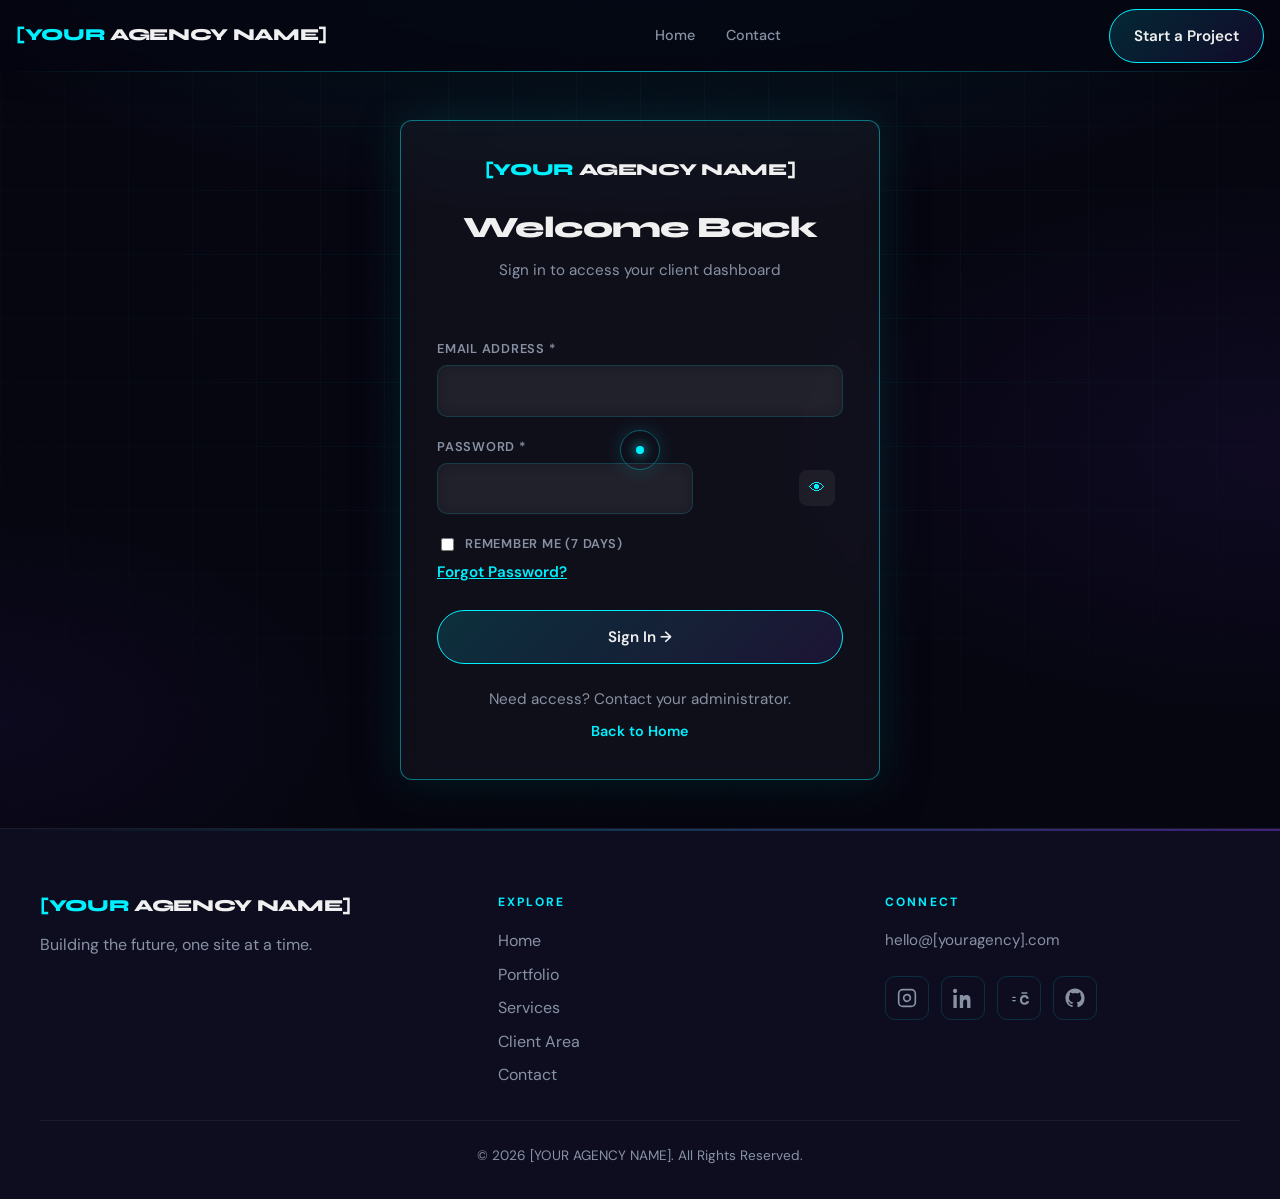
==== commit 31420068: "Security: admin-only accounts, forced password change, session hardening; services quote CTAs Co-aut" ====
--- a/admin.html
+++ b/admin.html
@@ -86,35 +86,6 @@
             <input type="search" id="admin-user-search" placeholder="Search name or email…" aria-label="Search users" style="flex: 1; min-width: 200px; padding: 0.65rem 1rem; border-radius: 10px; border: 1px solid var(--border); background: rgba(255,255,255,0.04); color: inherit" />
             <button type="button" class="btn btn--primary btn--magnetic" id="admin-add-user-toggle">Add User</button>
           </div>
-          <div id="admin-add-user-form" class="glass glass--static" style="display: none; padding: 1rem; margin-bottom: 1rem">
-            <h2 class="section__eyebrow" style="margin-top: 0">New user</h2>
-            <form id="admin-create-user-form" class="note-form" style="margin: 0">
-              <div class="field">
-                <label for="au-name">Full name</label>
-                <input id="au-name" required />
-              </div>
-              <div class="field">
-                <label for="au-email">Email</label>
-                <input id="au-email" type="email" required />
-              </div>
-              <div class="field">
-                <label for="au-company">Company</label>
-                <input id="au-company" />
-              </div>
-              <div class="field">
-                <label for="au-role">Role</label>
-                <select id="au-role">
-                  <option value="client">client</option>
-                  <option value="admin">admin</option>
-                </select>
-              </div>
-              <div class="field">
-                <label for="au-password">Password</label>
-                <input id="au-password" type="password" minlength="8" required />
-              </div>
-              <button type="submit" class="btn btn--primary">Create user</button>
-            </form>
-          </div>
           <div id="admin-users-table" class="admin-table-wrap"></div>
         </section>
 
@@ -177,6 +148,60 @@
       </div>
     </main>
 
+    <div id="admin-add-user-modal" class="admin-add-user-modal" role="dialog" aria-modal="true" aria-labelledby="admin-add-user-title" hidden>
+      <div class="admin-add-user-modal__backdrop" id="admin-add-user-modal-backdrop" aria-hidden="true"></div>
+      <div class="admin-add-user-modal__card glass glass--static" id="admin-add-user-modal-card">
+        <h2 id="admin-add-user-title" class="service-card__title" style="margin-top: 0">Add User</h2>
+        <p class="section__lead" style="margin-bottom: 1rem">Create an employee or client account. Share the temporary password securely.</p>
+        <form id="admin-create-user-form" class="note-form admin-add-user-form" novalidate>
+          <div class="field">
+            <label for="au-name">Full Name <span aria-hidden="true">*</span></label>
+            <input id="au-name" name="au-name" type="text" autocomplete="name" required aria-required="true" />
+            <span class="field__error" id="au-err-name" aria-live="polite"></span>
+          </div>
+          <div class="field">
+            <label for="au-email">Email Address <span aria-hidden="true">*</span></label>
+            <input id="au-email" name="au-email" type="email" autocomplete="email" required aria-required="true" />
+            <span class="field__error" id="au-err-email" aria-live="polite"></span>
+          </div>
+          <div class="field">
+            <label for="au-company">Company / Business Name</label>
+            <input id="au-company" name="au-company" type="text" autocomplete="organization" />
+          </div>
+          <div class="field">
+            <label for="au-phone">Phone Number</label>
+            <input id="au-phone" name="au-phone" type="tel" autocomplete="tel" />
+          </div>
+          <div class="field">
+            <label for="au-role">Role <span aria-hidden="true">*</span></label>
+            <select id="au-role" name="au-role" required aria-required="true">
+              <option value="client">Client</option>
+              <option value="employee">Employee</option>
+              <option value="admin">Admin</option>
+            </select>
+          </div>
+          <div class="field">
+            <label for="au-password">Temporary Password <span aria-hidden="true">*</span></label>
+            <input id="au-password" name="au-password" type="password" autocomplete="new-password" minlength="8" required aria-required="true" />
+            <span class="field__error" id="au-err-password" aria-live="polite"></span>
+          </div>
+          <div class="field">
+            <label for="au-password2">Confirm Temporary Password <span aria-hidden="true">*</span></label>
+            <input id="au-password2" name="au-password2" type="password" autocomplete="new-password" minlength="8" required aria-required="true" />
+            <span class="field__error" id="au-err-password2" aria-live="polite"></span>
+          </div>
+          <div class="field field--row">
+            <input id="au-force-pw" name="au-force-pw" type="checkbox" checked />
+            <label for="au-force-pw">Force Password Change on First Login</label>
+          </div>
+          <div class="admin-add-user-modal__actions">
+            <button type="button" class="btn btn--magnetic" id="admin-add-user-cancel">Cancel</button>
+            <button type="submit" class="btn btn--primary btn--magnetic">Create Account</button>
+          </div>
+        </form>
+      </div>
+    </div>
+
     <div id="admin-modal" class="admin-modal" role="dialog" aria-modal="true" aria-labelledby="admin-modal-title" hidden>
       <div class="admin-modal__card">
         <h2 id="admin-modal-title" class="service-card__title" style="margin-top: 0">Confirm</h2>
--- a/style.css
+++ b/style.css
@@ -2708,3 +2708,109 @@
   margin: 0 0 0.75rem;
 }
 
+/* --- Auth security upgrade (append) --- */
+
+.auth-card__admin-note {
+  margin: 0 0 0.5rem;
+  color: var(--text-secondary);
+  font-size: 0.95rem;
+}
+
+.register-access-denied__sub {
+  margin-bottom: 0.25rem;
+}
+
+.register-access-denied__lock {
+  display: block;
+  margin: 0 auto;
+}
+
+.admin-add-user-modal {
+  position: fixed;
+  inset: 0;
+  z-index: 9100;
+  display: none;
+  align-items: center;
+  justify-content: center;
+  padding: 1.5rem;
+  background: rgba(5, 5, 16, 0.78);
+  -webkit-backdrop-filter: blur(10px);
+  backdrop-filter: blur(10px);
+}
+
+.admin-add-user-modal.is-open {
+  display: flex;
+}
+
+.admin-add-user-modal__backdrop {
+  position: absolute;
+  inset: 0;
+  cursor: default;
+}
+
+.admin-add-user-modal__card {
+  position: relative;
+  z-index: 1;
+  width: 100%;
+  max-width: 520px;
+  max-height: min(92vh, 900px);
+  overflow-y: auto;
+  padding: clamp(1.25rem, 3vw, 1.75rem);
+  border-radius: var(--radius);
+}
+
+.admin-add-user-modal__actions {
+  display: flex;
+  flex-wrap: wrap;
+  gap: 0.75rem;
+  justify-content: flex-end;
+  margin-top: 1.25rem;
+}
+
+.admin-modal__confirm--danger {
+  background: rgba(220, 38, 38, 0.25) !important;
+  border: 1px solid rgba(248, 113, 113, 0.65) !important;
+  color: #fecaca !important;
+}
+
+.admin-modal__confirm--danger:hover {
+  background: rgba(220, 38, 38, 0.4) !important;
+}
+
+.agency-force-password-overlay {
+  position: fixed;
+  inset: 0;
+  z-index: 9600;
+  display: none;
+  align-items: center;
+  justify-content: center;
+  padding: 1.5rem;
+  background: rgba(5, 5, 16, 0.88);
+  -webkit-backdrop-filter: blur(12px);
+  backdrop-filter: blur(12px);
+}
+
+.agency-force-password-overlay.is-open {
+  display: flex;
+}
+
+.agency-force-password-overlay__inner {
+  width: 100%;
+  max-width: 440px;
+  margin: 0 auto;
+}
+
+.agency-fp-lock {
+  display: block;
+  margin: 0 auto;
+  color: #f87171;
+}
+
+.agency-fp-lock__body {
+  stroke: #f87171;
+}
+
+.agency-fp-lock__dot {
+  fill: #f87171;
+}
+
